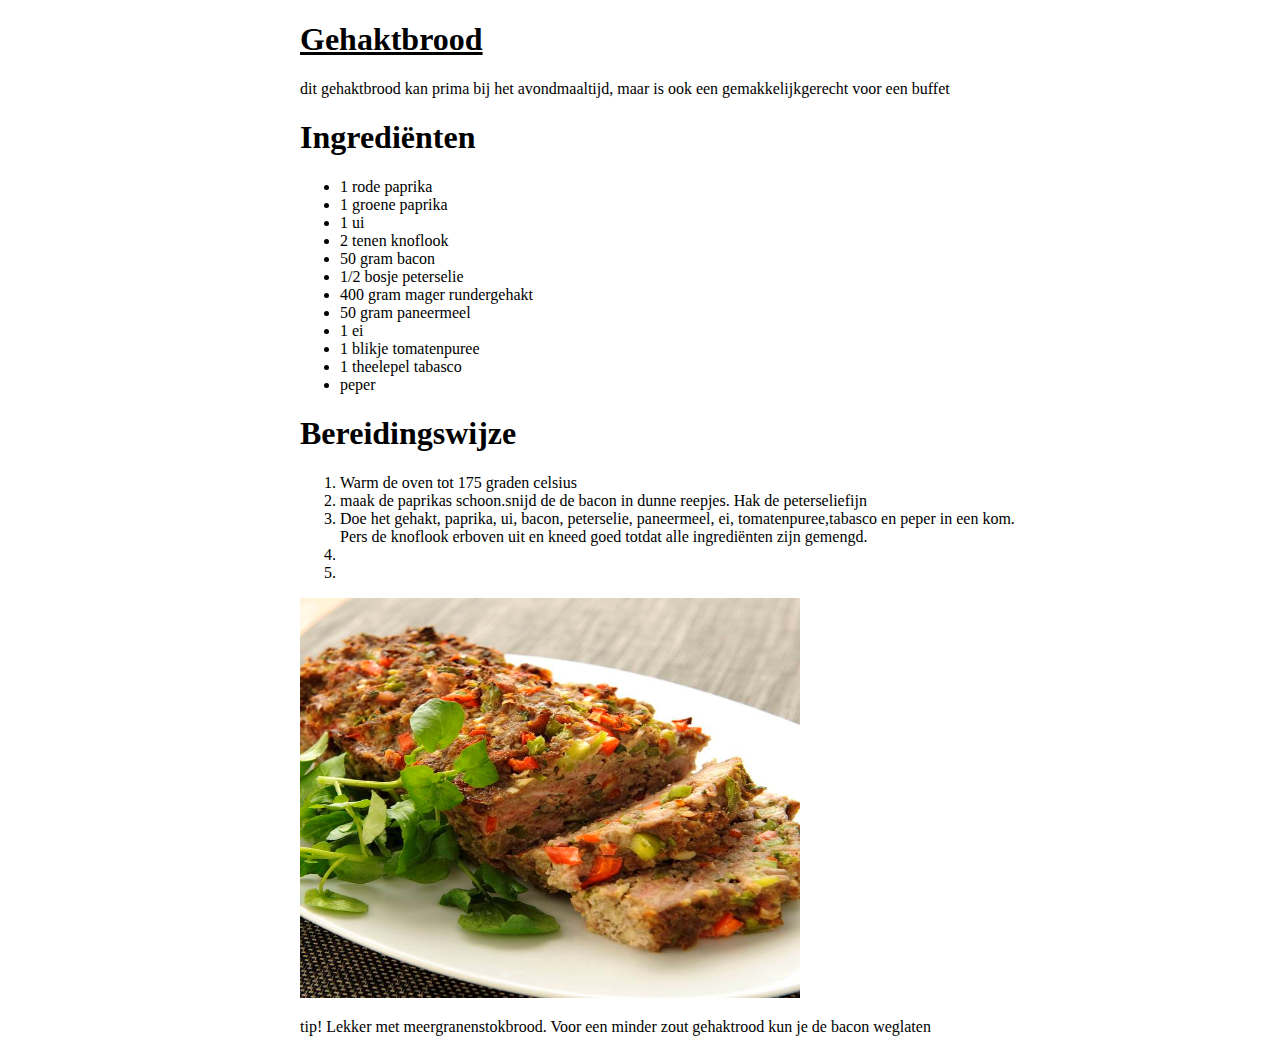
==== lab 2 receptenpagina/index.html @ f0dd79ca "3/4 af van receptenpagina" ====
<!DOCTYPE html>

<html>
    <head>
        <meta charset="utf-8">
        <meta http-equiv="X-UA-Compatible" content="IE=edge">
        <title></title>
        <meta name="description" content="">
        <meta name="viewport" content="width=device-width, initial-scale=1">
        <link rel="stylesheet" href="style.css">
    </head>
    <body>
       

        <h1><div class="lijn">Gehaktbrood</div></h1>

        <p>dit gehaktbrood kan prima bij het avondmaaltijd, maar is ook een gemakkelijkgerecht voor een buffet</p>
        
        <h1>Ingrediënten</h1>
        <ul>
            <li>1 rode paprika</li>
            <li>1 groene paprika</li>
            <li>1 ui</li>
            <li>2 tenen knoflook</li>
            <li>50 gram bacon</li>
            <li>1/2 bosje peterselie
            <li>400 gram mager rundergehakt</li>
            <li>50 gram paneermeel</li>
            <li>1 ei</li>
            <li>1 blikje tomatenpuree</li>
            <li>1 theelepel tabasco</li>
            <li>peper</li>
          </ul> 
        
        <h1>Bereidingswijze</h1>

        <ol>
            <li>Warm de oven tot 175 graden celsius </li>
            <li>maak de paprikas schoon.snijd de de bacon in dunne reepjes. Hak de peterseliefijn</li>
            
            <li>Doe het gehakt, paprika, ui, bacon, peterselie, paneermeel, ei, tomatenpuree,tabasco en peper in een kom. 
            <br>Pers de knoflook erboven uit en kneed goed totdat alle ingrediënten zijn gemengd.</li>

            <li></li>
            <li></li>
        </ol>

        
        <img src="gehaktbrood.jpg" alt="brood" id="gehaktbrood">
        
        <p>tip! Lekker met meergranenstokbrood. Voor een minder zout gehaktrood kun je de bacon weglaten</p>


        <script src="" async defer></script>
    </body>
</html>
---- lab 2 receptenpagina/style.css ----
body{
    font-style: Roboto;
    /* display: inline-block; */
    margin-left: 300px;

}

div.lijn{
text-decoration-line: underline;
}

img{
width: 500px; ;
height: 400px ;


}
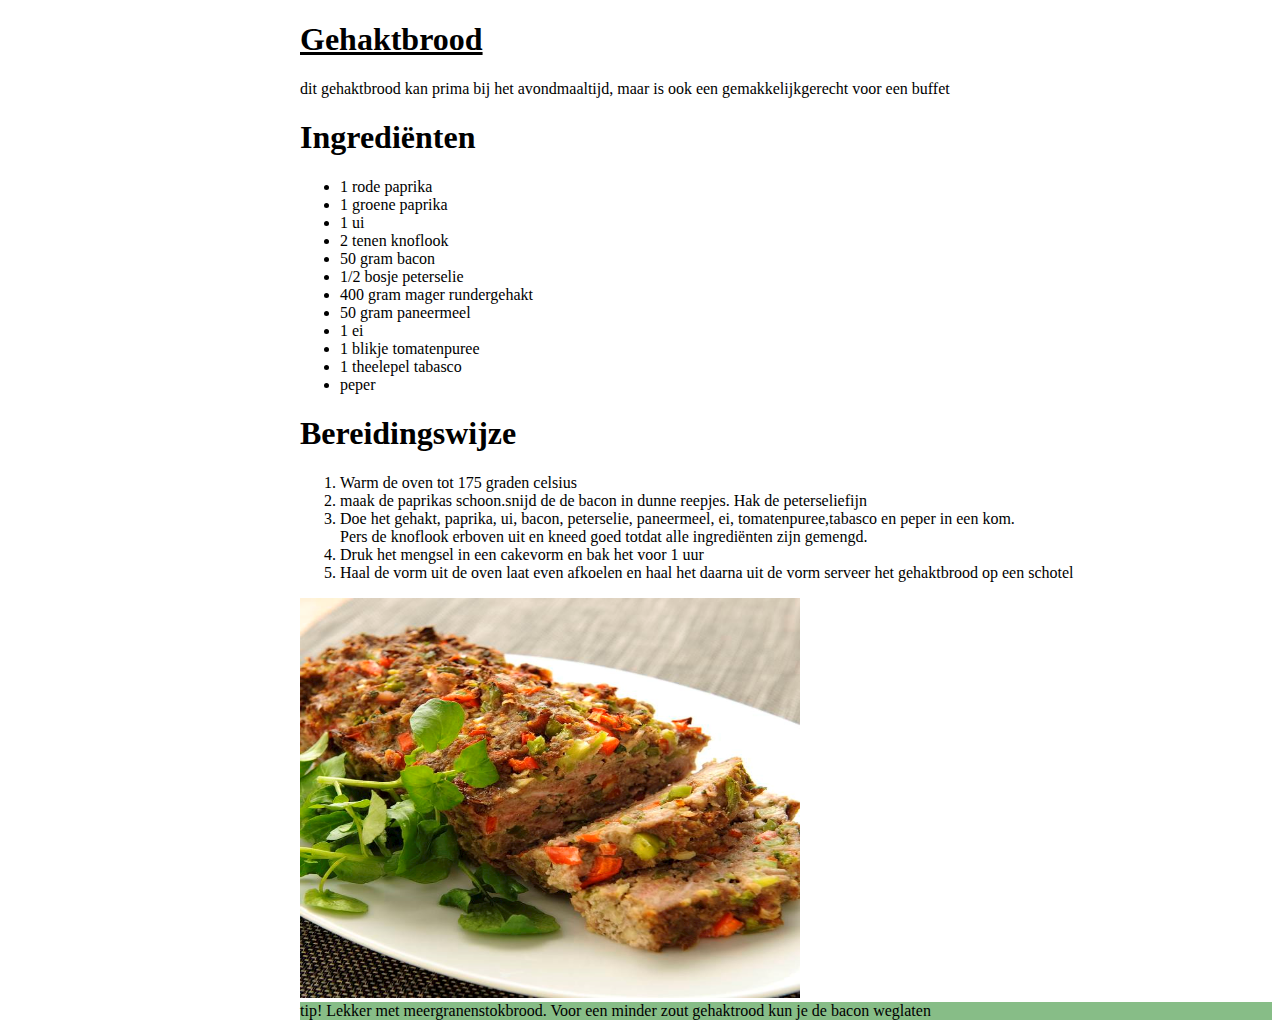
==== commit 8b80a7f9: "begin eindopdracht html css" ====
--- a/lab 2 receptenpagina/index.html
+++ b/lab 2 receptenpagina/index.html
@@ -12,25 +12,31 @@
     <body>
        
 
-        <h1><div class="lijn">Gehaktbrood</div></h1>
+        <!-- <hr> -->
+            <h1> 
+                <div class="lijn">Gehaktbrood</div>
+            </h1>
+        <!-- <hr> -->
 
         <p>dit gehaktbrood kan prima bij het avondmaaltijd, maar is ook een gemakkelijkgerecht voor een buffet</p>
         
         <h1>Ingrediënten</h1>
-        <ul>
-            <li>1 rode paprika</li>
-            <li>1 groene paprika</li>
-            <li>1 ui</li>
-            <li>2 tenen knoflook</li>
-            <li>50 gram bacon</li>
-            <li>1/2 bosje peterselie
-            <li>400 gram mager rundergehakt</li>
-            <li>50 gram paneermeel</li>
-            <li>1 ei</li>
-            <li>1 blikje tomatenpuree</li>
-            <li>1 theelepel tabasco</li>
-            <li>peper</li>
-          </ul> 
+        <nav>
+            <ul>
+                <li>1 rode paprika</li>
+                <li>1 groene paprika</li>
+                <li>1 ui</li>
+                <li>2 tenen knoflook</li>
+                <li>50 gram bacon</li>
+                <li>1/2 bosje peterselie
+                    <li>400 gram mager rundergehakt</li>
+                    <li>50 gram paneermeel</li>
+                    <li>1 ei</li>
+                    <li>1 blikje tomatenpuree</li>
+                    <li>1 theelepel tabasco</li>
+                    <li>peper</li>
+                </ul> 
+            </nav>
         
         <h1>Bereidingswijze</h1>
 
@@ -41,16 +47,17 @@
             <li>Doe het gehakt, paprika, ui, bacon, peterselie, paneermeel, ei, tomatenpuree,tabasco en peper in een kom. 
             <br>Pers de knoflook erboven uit en kneed goed totdat alle ingrediënten zijn gemengd.</li>
 
-            <li></li>
-            <li></li>
+            <li>Druk het mengsel in een cakevorm en bak het voor 1 uur</li>
+            <li>Haal de vorm uit de oven laat even afkoelen en haal het daarna uit de vorm serveer het gehaktbrood op een schotel</li>
         </ol>
-
+        
         
         <img src="gehaktbrood.jpg" alt="brood" id="gehaktbrood">
         
-        <p>tip! Lekker met meergranenstokbrood. Voor een minder zout gehaktrood kun je de bacon weglaten</p>
-
-
+        
+        <footer>tip! Lekker met meergranenstokbrood. Voor een minder zout       gehaktrood kun je de bacon weglaten
+        </footer>
+        
         <script src="" async defer></script>
     </body>
 </html>--- a/lab 2 receptenpagina/style.css
+++ b/lab 2 receptenpagina/style.css
@@ -1,17 +1,21 @@
 body{
     font-style: Roboto;
-    /* display: inline-block; */
     margin-left: 300px;
 
 }
 
 div.lijn{
-text-decoration-line: underline;
-}
+        text-decoration: underline;
+      }
 
 img{
 width: 500px; ;
 height: 400px ;
 
 
+}
+
+footer{
+background-color: rgb(135, 189, 135);
+
 }